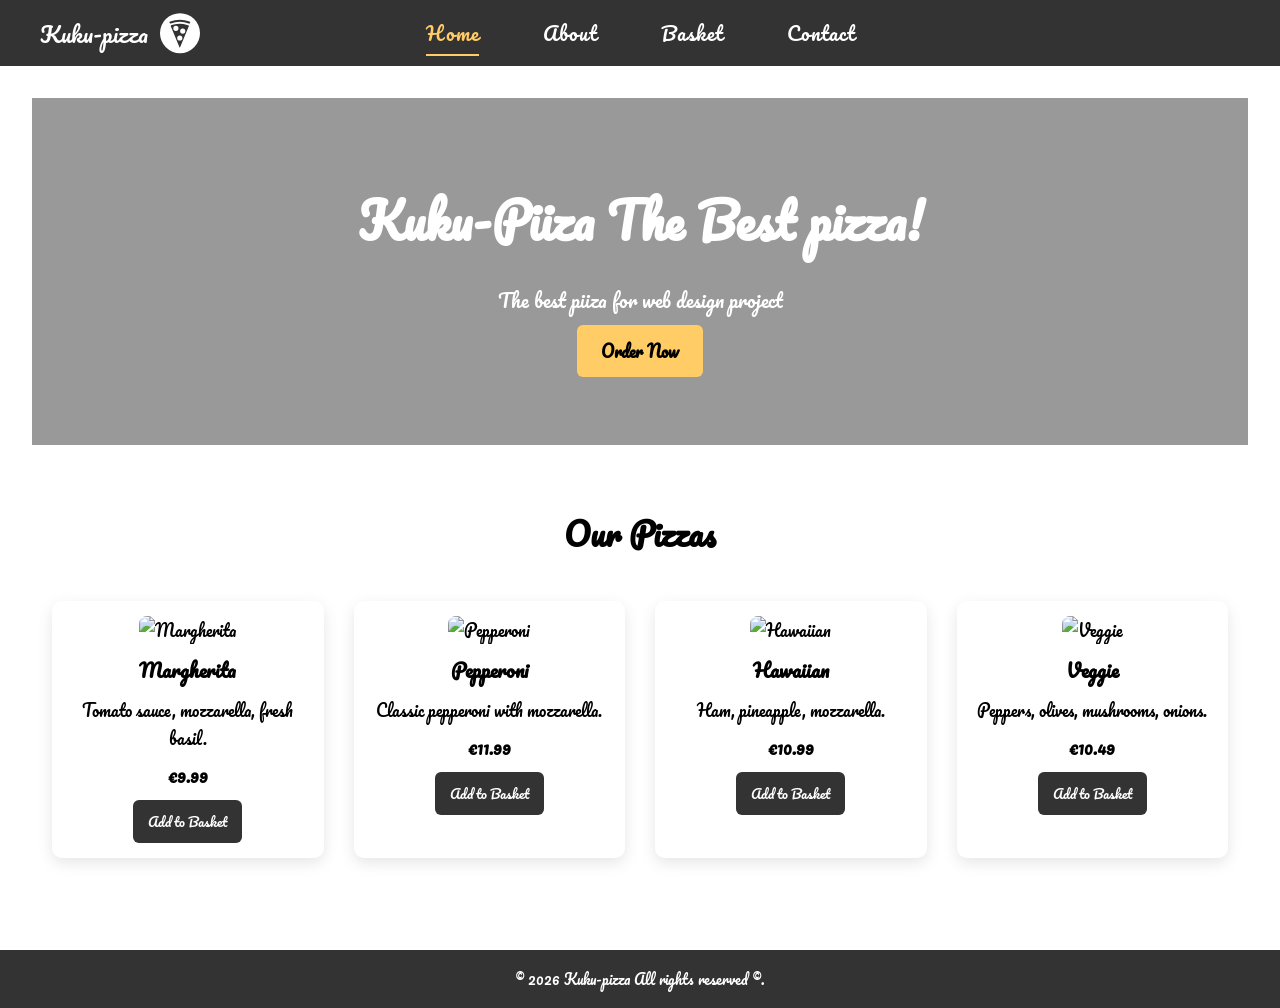
==== index.html @ 346d0c35 "Add files via upload" ====
<!DOCTYPE html>
<html lang="en">
<head>
  <meta charset="UTF-8">
  <meta name="viewport" content="width=device-width, initial-scale=1.0">
  <title>Kuku-pizza</title>
  <link href="https://fonts.googleapis.com/css2?family=Pacifico&family=Open+Sans:wght@400;600&display=swap" rel="stylesheet">
  <link rel="stylesheet" href="../styles/navAndFooter.css">
  <link rel="stylesheet" href="../styles/index.css">
</head>
<body>
  
  <nav>

    <div class="logo">
      <span >Kuku-pizza</span>
      <svg class="pizza-icon" xmlns="http://www.w3.org/2000/svg" viewBox="-1 0 19 19">
         <path d="M16.417 9.579A7.917 7.917 0 1 1 8.5 1.662a7.917 7.917 0 0 1 7.917 7.917zm-4.165-4.6a10.965 10.965 0 0 0-7.662-.004.396.396 0 1 0 .275.742 10.173 10.173 0 0 1 7.11.003.396.396 0 1 0 .277-.741zm-.435 1.48s-.23-.09-.498-.175a9.597 9.597 0 0 0-5.697-.034c-.3.09-.596.205-.596.205a.308.308 0 0 0-.175.407l3.444 8.327c.067.16.175.16.242 0l3.453-8.323a.31.31 0 0 0-.173-.408zM6.875 8.662a1.026 1.026 0 1 0-1.026-1.026 1.026 1.026 0 0 0 1.026 1.026zm1.546 3.852a1.026 1.026 0 1 0-1.026-1.025 1.026 1.026 0 0 0 1.026 1.025zm1.16-2.747a1.026 1.026 0 1 0-1.026-1.026A1.026 1.026 0 0 0 9.58 9.768z"/>
      </svg>
    </div>

    <ul>
      <li><a class="active" href="index.html">Home</a></li>
      <li><a href="about.html">About</a></li>
      <li><a href="basket.html">Basket</a></li>
      <li><a href="contact.html">Contact</a></li>
    </ul>
  </nav>

  <main>

  <!-- HERO -->
  <section class="hero">
    <h1>Kuku-Piiza The Best pizza!</h1>
    <p>The best piiza for web design project</p>
    <a href="#menu" class="order-btn">Order Now</a>
  </section>

  <!-- CATALOGUE -->
  <section id="menu" class="menu">
    <h2>Our Pizzas</h2>

    <div class="pizza-grid">

      <div class="pizza-card">
        <img src="https://png.pngtree.com/png-clipart/20240926/original/pngtree-pizza-with-cheese-on-a-white-background-top-viewvery-high-quality-png-image_16097867.png" alt="Margherita">
        <h3>Margherita</h3>
        <p>Tomato sauce, mozzarella, fresh basil.</p>
        <span class="price">€9.99</span>
        <button>Add to Basket</button>
      </div>

      <div class="pizza-card">
        <img src="https://plus.unsplash.com/premium_photo-1733259709671-9dbf22bf02cc?q=80&w=880&auto=format&fit=crop&ixlib=rb-4.1.0&ixid=M3wxMjA3fDB8MHxwaG90by1wYWdlfHx8fGVufDB8fHx8fA%3D%3D" alt="Pepperoni">
        <h3>Pepperoni</h3>
        <p>Classic pepperoni with mozzarella.</p>
        <span class="price">€11.99</span>
        <button>Add to Basket</button>
      </div>

      <div class="pizza-card">
        <img src="https://www.papajohns.co.uk/static/assets/products/pizzas/detail_images/508.png" alt="Hawaiian">
        <h3>Hawaiian</h3>
        <p>Ham, pineapple, mozzarella.</p>
        <span class="price">€10.99</span>
        <button>Add to Basket</button>
      </div>

      <div class="pizza-card">
        <img style="height: 285px; width: 325px;" src="https://media.istockphoto.com/id/184098729/photo/vegetarian-pizza-03.webp?a=1&b=1&s=612x612&w=0&k=20&c=7G7Vm_Hj6OLfeZiUX12hQEr8vaPLPIALa01kEjq6prg=" alt="Veggie">
        <h3>Veggie</h3>
        <p>Peppers, olives, mushrooms, onions.</p>
        <span class="price">€10.49</span>
        <button>Add to Basket</button>
      </div>

    </div>
  </section>

</main>

  <footer>
    <p>&copy; 2026 Kuku-pizza All rights reserved ©. </p>
  </footer>
</body>
</html>
---- styles/navAndFooter.css ----
.logo {
  position: absolute;
  left: 20px;
  top: 50%;
  transform: translateY(-50%);
  display: flex;
  align-items: center;
  gap: 8px;
  font-family: 'Pacifico', cursive;
  font-size: 1.4rem;
  color: white;
  padding: 20px;
}

.pizza-icon {
  width: 48px;
  height: 48px;
  fill: white;
}

 nav {
      display: flex;
      justify-content: space-around;
      background-color: #333;
      padding: 1rem;
      position: relative;
    }

nav ul {
  list-style: none;
  display: flex;
  gap: 4rem;
}

nav a {
  color: white;
  text-decoration: none;
  font-size: 1.2rem;
  letter-spacing: 1px;
  position: relative;
  transition: color 0.3s;
}


nav a:hover {
  color: #ffcc66;
}


nav a::after {
  content: "";
  position: absolute;
  left: 0;
  bottom: -6px;
  width: 0;
  height: 2px;
  background: #ffcc66;
  transition: width 0.3s ease;
}

nav a:hover::after {
  width: 100%;
}

nav a.active {
  color: #ffcc66;
}

nav a.active::after {
  width: 100%;
}



footer {
  background-color: #333;
  color: white;
  text-align: center;
  padding: 1rem;
  margin-top: auto;
  font-size: 0.9rem;
}
---- styles/index.css ----
* {
  margin: 0;
  padding: 0;
  box-sizing: border-box;
  font-family: 'Pacifico', cursive;
}



body {
  display: flex;
  flex-direction: column;
  min-height: 100vh;
}




main {
  flex: 1;
  padding: 2rem;
}

/* HERO */

.hero{
  text-align:center;
  padding:80px 20px;
  background:linear-gradient(rgba(0,0,0,0.4),rgba(0,0,0,0.4)),
  url("https://images.unsplash.com/photo-1513104890138-7c749659a591");
  background-size:cover;
  background-position:center;
  color:white;
}

.hero h1{
  font-size:3rem;
}

.hero p{
  margin:20px 0;
  font-size:1.2rem;
}

.order-btn{
  background:#ffcc66;
  color:black;
  padding:12px 24px;
  text-decoration:none;
  font-weight:bold;
  border-radius:6px;
}

/* MENU */

.menu{
  padding:60px 20px;
  text-align:center;
}

.menu h2{
  margin-bottom:40px;
  font-size:2rem;
}

/* GRID */

.pizza-grid{
  display:grid;
  grid-template-columns:repeat(auto-fit,minmax(250px,1fr));
  gap:30px;
}

/* CARD */

.pizza-card{
  background:white;
  border-radius:10px;
  box-shadow:0 5px 15px rgba(0,0,0,0.1);
  padding:15px;
  transition:transform 0.2s;
}

.pizza-card:hover{
  transform:translateY(-5px);
}

.pizza-card img{
  width:100%;
  border-radius:8px;
}

.pizza-card h3{
  margin:10px 0;
}

.price{
  display:block;
  font-weight:bold;
  margin:10px 0;
}

.pizza-card button{
  background:#333;
  color:white;
  border:none;
  padding:10px 15px;
  border-radius:6px;
  cursor:pointer;
}

.pizza-card button:hover{
  background:#ffcc66;
  color:black;
}
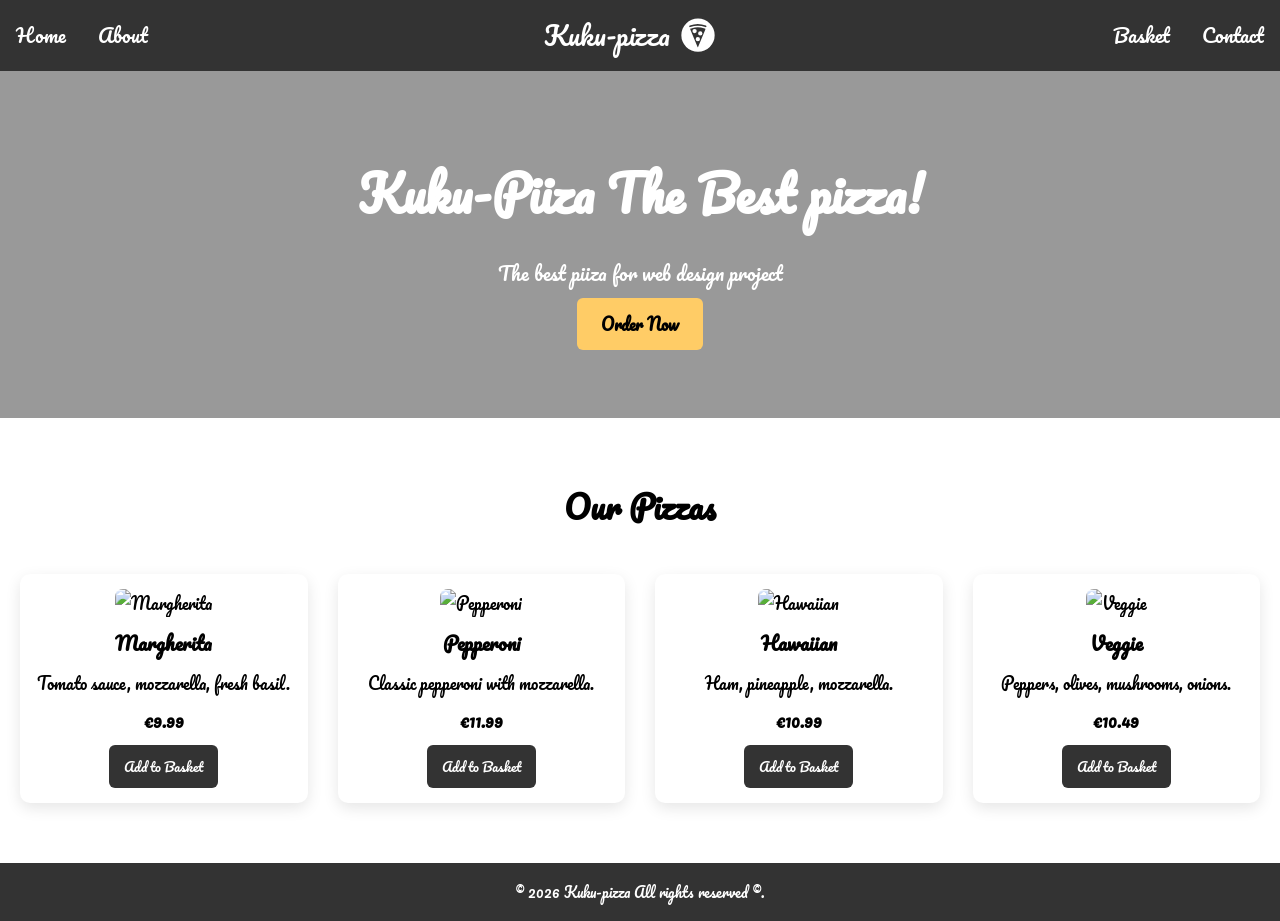
==== commit 13695a41: "Add files via upload" ====
--- a/index.html
+++ b/index.html
@@ -5,29 +5,29 @@
   <meta name="viewport" content="width=device-width, initial-scale=1.0">
   <title>Kuku-pizza</title>
   <link href="https://fonts.googleapis.com/css2?family=Pacifico&family=Open+Sans:wght@400;600&display=swap" rel="stylesheet">
-  <link rel="stylesheet" href="../styles/navAndFooter.css">
-  <link rel="stylesheet" href="../styles/index.css">
+  <link rel="stylesheet" href="styles/navAndFooter.css">
+  <link rel="stylesheet" href="styles/index.css">
 </head>
 <body>
   
   <nav>
+  <ul class="nav-left">
+    <li><a href="index.html">Home</a></li>
+    <li><a href="about.html">About</a></li>
+  </ul>
 
-    <div class="logo">
-      <span >Kuku-pizza</span>
-      <svg class="pizza-icon" xmlns="http://www.w3.org/2000/svg" viewBox="-1 0 19 19">
-         <path d="M16.417 9.579A7.917 7.917 0 1 1 8.5 1.662a7.917 7.917 0 0 1 7.917 7.917zm-4.165-4.6a10.965 10.965 0 0 0-7.662-.004.396.396 0 1 0 .275.742 10.173 10.173 0 0 1 7.11.003.396.396 0 1 0 .277-.741zm-.435 1.48s-.23-.09-.498-.175a9.597 9.597 0 0 0-5.697-.034c-.3.09-.596.205-.596.205a.308.308 0 0 0-.175.407l3.444 8.327c.067.16.175.16.242 0l3.453-8.323a.31.31 0 0 0-.173-.408zM6.875 8.662a1.026 1.026 0 1 0-1.026-1.026 1.026 1.026 0 0 0 1.026 1.026zm1.546 3.852a1.026 1.026 0 1 0-1.026-1.025 1.026 1.026 0 0 0 1.026 1.025zm1.16-2.747a1.026 1.026 0 1 0-1.026-1.026A1.026 1.026 0 0 0 9.58 9.768z"/>
-      </svg>
-    </div>
+  <div class="logo">
+    <span>Kuku-pizza</span>
+    <svg class="pizza-icon" xmlns="http://www.w3.org/2000/svg" viewBox="-1 0 19 19">
+      <path d="M16.417 9.579A7.917 7.917 0 1 1 8.5 1.662a7.917 7.917 0 0 1 7.917 7.917zm-4.165-4.6a10.965 10.965 0 0 0-7.662-.004.396.396 0 1 0 .275.742 10.173 10.173 0 0 1 7.11.003.396.396 0 1 0 .277-.741zm-.435 1.48s-.23-.09-.498-.175a9.597 9.597 0 0 0-5.697-.034c-.3.09-.596.205-.596.205a.308.308 0 0 0-.175.407l3.444 8.327c.067.16.175.16.242 0l3.453-8.323a.31.31 0 0 0-.173-.408zM6.875 8.662a1.026 1.026 0 1 0-1.026-1.026 1.026 1.026 0 0 0 1.026 1.026zm1.546 3.852a1.026 1.026 0 1 0-1.026-1.025 1.026 1.026 0 0 0 1.026 1.025zm1.16-2.747a1.026 1.026 0 1 0-1.026-1.026A1.026 1.026 0 0 0 9.58 9.768z"/>
+    </svg>
+  </div>
 
-    <ul>
-      <li><a class="active" href="index.html">Home</a></li>
-      <li><a href="about.html">About</a></li>
-      <li><a href="basket.html">Basket</a></li>
-      <li><a href="contact.html">Contact</a></li>
-    </ul>
-  </nav>
-
-  <main>
+  <ul class="nav-right">
+    <li><a href="basket.html">Basket</a></li>
+    <li><a href="contact.html">Contact</a></li>
+  </ul>
+</nav>
 
   <!-- HERO -->
   <section class="hero">
--- a/styles/navAndFooter.css
+++ b/styles/navAndFooter.css
@@ -1,75 +1,83 @@
 
 
+/* Navbar container */
+nav {
+  display: flex;
+  align-items: center;
+  justify-content: center; /* logo will be centered */
+  background-color: #333;
+  padding: 0.8rem 1rem;
+  position: relative;
+  flex-wrap: wrap; /* allow wrapping on mobile */
+}
+
+/* Logo */
 .logo {
-  position: absolute;
-  left: 20px;
-  top: 50%;
-  transform: translateY(-50%);
   display: flex;
   align-items: center;
   gap: 8px;
   font-family: 'Pacifico', cursive;
-  font-size: 1.4rem;
+  font-size: 1.6rem;
   color: white;
-  padding: 20px;
+  text-align: center;
+  margin: 0 1rem; /* spacing from links */
 }
 
-.pizza-icon {
-  width: 48px;
-  height: 48px;
-  fill: white;
-}
-
- nav {
-      display: flex;
-      justify-content: space-around;
-      background-color: #333;
-      padding: 1rem;
-      position: relative;
-    }
-
+/* Menu links */
 nav ul {
   list-style: none;
   display: flex;
-  gap: 4rem;
+  gap: 2rem;
+  margin: 0;
+  padding: 0;
+  align-items: center;
 }
 
+/* Links left and right */
+.nav-left { margin-right: auto; }
+.nav-right { margin-left: auto; }
+
+/* Link styles */
 nav a {
   color: white;
   text-decoration: none;
   font-size: 1.2rem;
-  letter-spacing: 1px;
-  position: relative;
   transition: color 0.3s;
 }
 
-
-nav a:hover {
-  color: #ffcc66;
-}
-
-
-nav a::after {
-  content: "";
-  position: absolute;
-  left: 0;
-  bottom: -6px;
-  width: 0;
-  height: 2px;
-  background: #ffcc66;
-  transition: width 0.3s ease;
-}
-
-nav a:hover::after {
-  width: 100%;
-}
-
+nav a:hover,
 nav a.active {
   color: #ffcc66;
 }
 
-nav a.active::after {
-  width: 100%;
+/* Pizza icon */
+.pizza-icon {
+  width: 40px;
+  height: 40px;
+  fill: white;
+}
+
+/* Mobile responsiveness */
+@media (max-width: 768px) {
+  nav {
+    flex-direction: column;
+    justify-content: center;
+    padding: 1rem;
+  }
+
+  .nav-left,
+  .nav-right {
+    flex-direction: column;
+    width: 100%;
+    text-align: center;
+    gap: 1rem;
+    margin: 0;
+  }
+
+  .logo {
+    order: -1; /* put logo on top */
+    margin: 0 0 1rem 0;
+  }
 }
 
 
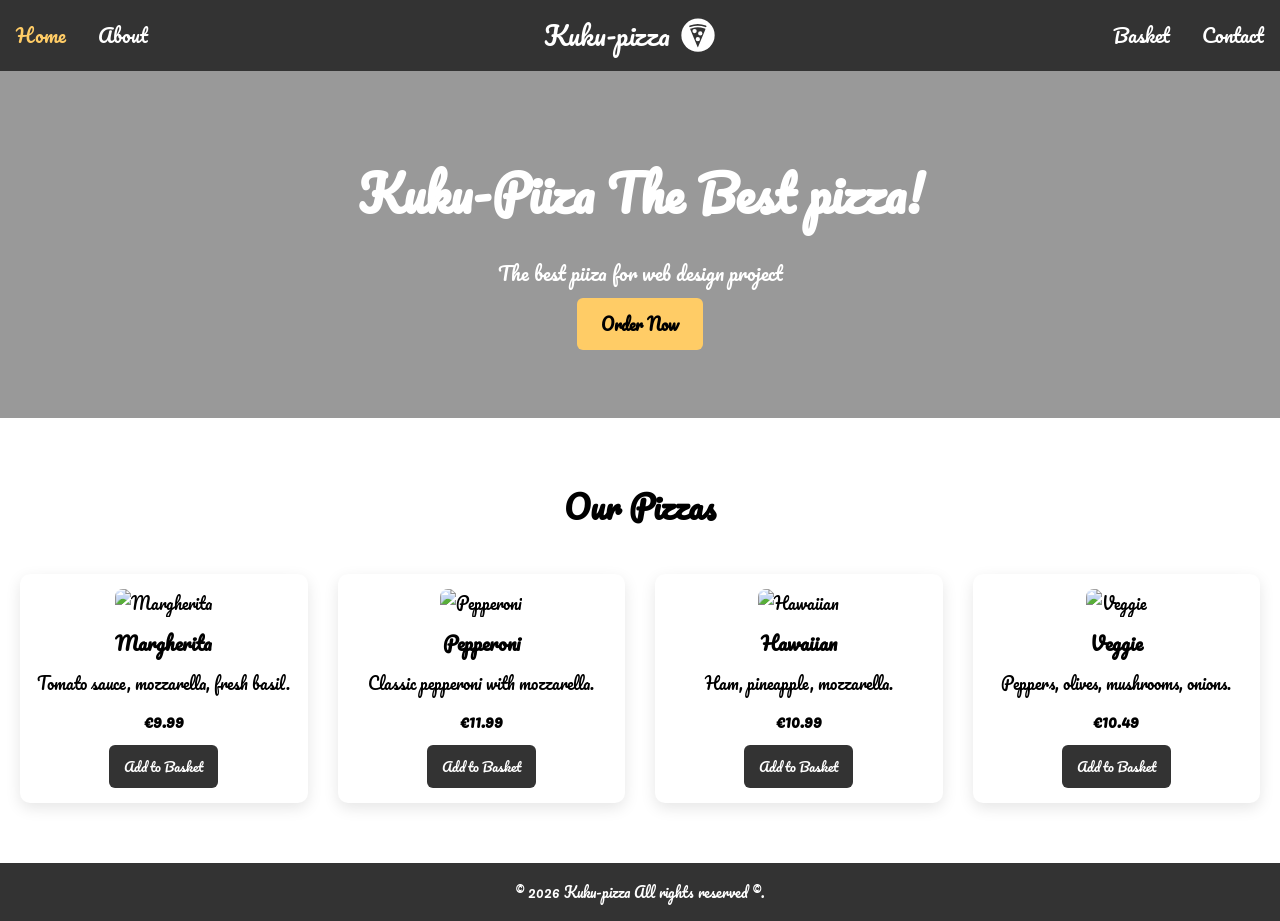
==== commit 3a92c711: "Add files via upload" ====
--- a/index.html
+++ b/index.html
@@ -12,7 +12,7 @@
   
   <nav>
   <ul class="nav-left">
-    <li><a href="index.html">Home</a></li>
+    <li><a class="active"  href="index.html">Home</a></li>
     <li><a href="about.html">About</a></li>
   </ul>
 
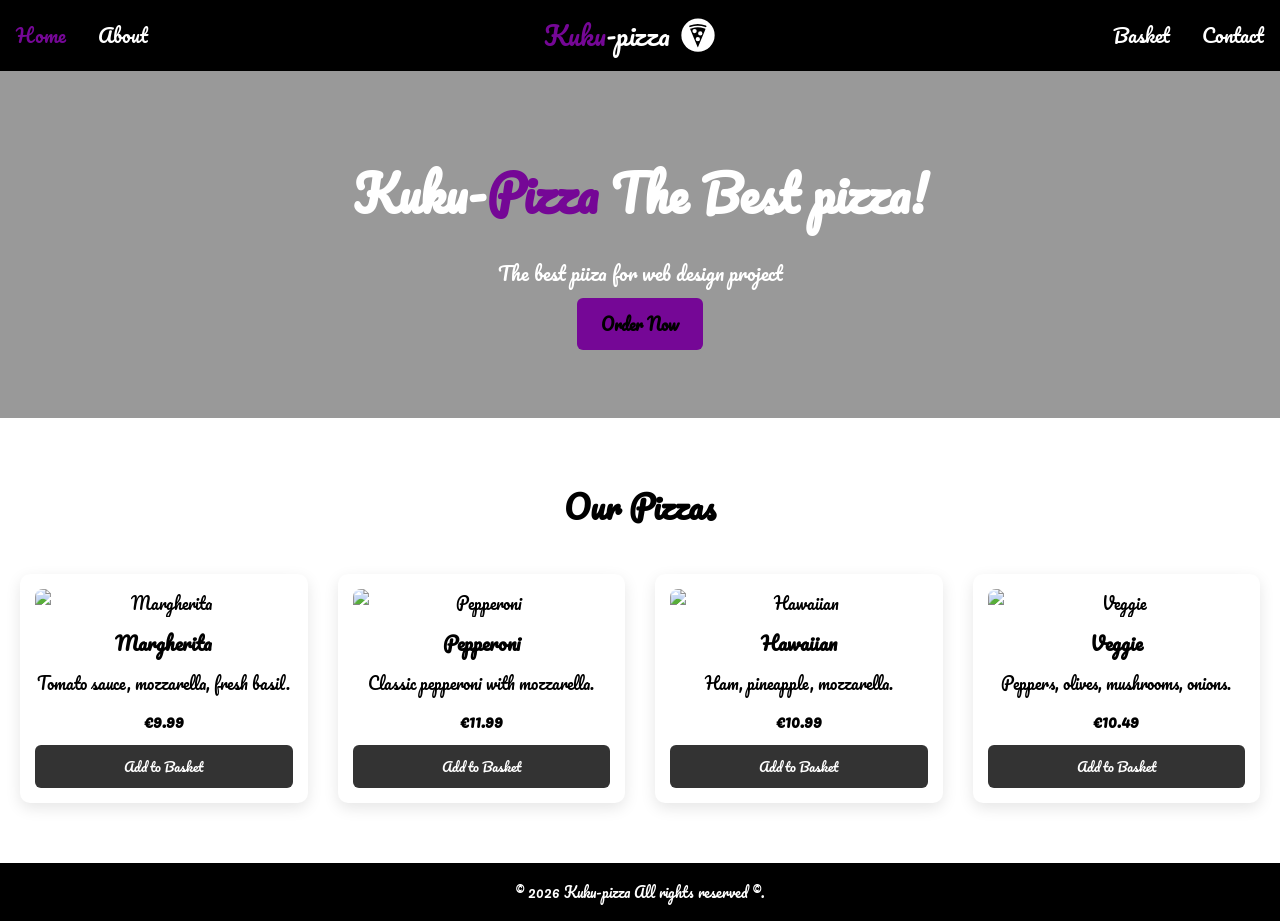
==== commit 6bd81a7e: "Add files via upload" ====
--- a/index.html
+++ b/index.html
@@ -3,35 +3,42 @@
 <head>
   <meta charset="UTF-8">
   <meta name="viewport" content="width=device-width, initial-scale=1.0">
+  <meta name="description" content="Main page of Kuku-pizza">
+  <meta name="keywords" content="pizza, pizza online, Sligo pizza, Kuku Pizza, kukuxer pizza">
   <title>Kuku-pizza</title>
+  <link rel="icon" type="image/png" href="images/favicon.png">
   <link href="https://fonts.googleapis.com/css2?family=Pacifico&family=Open+Sans:wght@400;600&display=swap" rel="stylesheet">
   <link rel="stylesheet" href="styles/navAndFooter.css">
   <link rel="stylesheet" href="styles/index.css">
 </head>
+
 <body>
   
   <nav>
   <ul class="nav-left">
-    <li><a class="active"  href="index.html">Home</a></li>
+    <li><a class="active" href="index.html">Home</a></li>
     <li><a href="about.html">About</a></li>
   </ul>
 
   <div class="logo">
-    <span>Kuku-pizza</span>
+    <span> <a style="color: #750796;font-size: 1em;">Kuku</a>-pizza</span>
+    <link rel="icon" type="image/svg+xml" href="../images/favicon.svg">
     <svg class="pizza-icon" xmlns="http://www.w3.org/2000/svg" viewBox="-1 0 19 19">
       <path d="M16.417 9.579A7.917 7.917 0 1 1 8.5 1.662a7.917 7.917 0 0 1 7.917 7.917zm-4.165-4.6a10.965 10.965 0 0 0-7.662-.004.396.396 0 1 0 .275.742 10.173 10.173 0 0 1 7.11.003.396.396 0 1 0 .277-.741zm-.435 1.48s-.23-.09-.498-.175a9.597 9.597 0 0 0-5.697-.034c-.3.09-.596.205-.596.205a.308.308 0 0 0-.175.407l3.444 8.327c.067.16.175.16.242 0l3.453-8.323a.31.31 0 0 0-.173-.408zM6.875 8.662a1.026 1.026 0 1 0-1.026-1.026 1.026 1.026 0 0 0 1.026 1.026zm1.546 3.852a1.026 1.026 0 1 0-1.026-1.025 1.026 1.026 0 0 0 1.026 1.025zm1.16-2.747a1.026 1.026 0 1 0-1.026-1.026A1.026 1.026 0 0 0 9.58 9.768z"/>
     </svg>
   </div>
 
+  <button class="hamburger" aria-label="Toggle menu">&#9776;</button>
+
   <ul class="nav-right">
     <li><a href="basket.html">Basket</a></li>
     <li><a href="contact.html">Contact</a></li>
   </ul>
-</nav>
+</nav> 
 
   <!-- HERO -->
   <section class="hero">
-    <h1>Kuku-Piiza The Best pizza!</h1>
+    <h1> Kuku-<a style="color: #750796;" >Pizza</a> The Best pizza!</h1>
     <p>The best piiza for web design project</p>
     <a href="#menu" class="order-btn">Order Now</a>
   </section>
@@ -39,9 +46,10 @@
   <!-- CATALOGUE -->
   <section id="menu" class="menu">
     <h2>Our Pizzas</h2>
-
+    <link rel="icon" href="images/favicon.png">
     <div class="pizza-grid">
 
+    <a href="pizzaPages/pizza-margherita.html" class="pizza-link">
       <div class="pizza-card">
         <img src="https://png.pngtree.com/png-clipart/20240926/original/pngtree-pizza-with-cheese-on-a-white-background-top-viewvery-high-quality-png-image_16097867.png" alt="Margherita">
         <h3>Margherita</h3>
@@ -49,7 +57,9 @@
         <span class="price">€9.99</span>
         <button>Add to Basket</button>
       </div>
+    </a>
 
+    <a href="pizzaPages/pizza-pepperoni.html" class="pizza-link">
       <div class="pizza-card">
         <img src="https://plus.unsplash.com/premium_photo-1733259709671-9dbf22bf02cc?q=80&w=880&auto=format&fit=crop&ixlib=rb-4.1.0&ixid=M3wxMjA3fDB8MHxwaG90by1wYWdlfHx8fGVufDB8fHx8fA%3D%3D" alt="Pepperoni">
         <h3>Pepperoni</h3>
@@ -57,7 +67,10 @@
         <span class="price">€11.99</span>
         <button>Add to Basket</button>
       </div>
+    </a>
 
+
+    <a href="pizzaPages/pizza-hawaiian.html" class="pizza-link">
       <div class="pizza-card">
         <img src="https://www.papajohns.co.uk/static/assets/products/pizzas/detail_images/508.png" alt="Hawaiian">
         <h3>Hawaiian</h3>
@@ -65,22 +78,32 @@
         <span class="price">€10.99</span>
         <button>Add to Basket</button>
       </div>
+    </a>
 
+    <a href="pizzaPages/pizza-veggie.html" class="pizza-link">
       <div class="pizza-card">
-        <img style="height: 285px; width: 325px;" src="https://media.istockphoto.com/id/184098729/photo/vegetarian-pizza-03.webp?a=1&b=1&s=612x612&w=0&k=20&c=7G7Vm_Hj6OLfeZiUX12hQEr8vaPLPIALa01kEjq6prg=" alt="Veggie">
+        <img src="https://media.istockphoto.com/id/184098729/photo/vegetarian-pizza-03.webp?a=1&b=1&s=612x612&w=0&k=20&c=7G7Vm_Hj6OLfeZiUX12hQEr8vaPLPIALa01kEjq6prg=" alt="Veggie">
         <h3>Veggie</h3>
         <p>Peppers, olives, mushrooms, onions.</p>
         <span class="price">€10.49</span>
         <button>Add to Basket</button>
       </div>
+    </a>
 
     </div>
   </section>
-
 </main>
 
   <footer>
     <p>&copy; 2026 Kuku-pizza All rights reserved ©. </p>
   </footer>
+  <script>
+  const hamburger = document.querySelector('.hamburger');
+  const nav = document.querySelector('nav');
+
+  hamburger.addEventListener('click', () => {
+    nav.classList.toggle('open');
+  });
+</script>
 </body>
 </html>
--- a/styles/navAndFooter.css
+++ b/styles/navAndFooter.css
@@ -1,17 +1,13 @@
-
-
-/* Navbar container */
 nav {
   display: flex;
   align-items: center;
-  justify-content: center; /* logo will be centered */
-  background-color: #333;
+  justify-content: center; 
+  background-color: #000000;
   padding: 0.8rem 1rem;
   position: relative;
-  flex-wrap: wrap; /* allow wrapping on mobile */
+  flex-wrap: wrap; 
 }
 
-/* Logo */
 .logo {
   display: flex;
   align-items: center;
@@ -20,10 +16,9 @@
   font-size: 1.6rem;
   color: white;
   text-align: center;
-  margin: 0 1rem; /* spacing from links */
+  margin: 0 1rem; 
 }
 
-/* Menu links */
 nav ul {
   list-style: none;
   display: flex;
@@ -33,11 +28,9 @@
   align-items: center;
 }
 
-/* Links left and right */
 .nav-left { margin-right: auto; }
 .nav-right { margin-left: auto; }
 
-/* Link styles */
 nav a {
   color: white;
   text-decoration: none;
@@ -47,10 +40,10 @@
 
 nav a:hover,
 nav a.active {
-  color: #ffcc66;
+  color: #750796;
 }
 
-/* Pizza icon */
+
 .pizza-icon {
   width: 40px;
   height: 40px;
@@ -80,10 +73,59 @@
   }
 }
 
+/* Hide hamburger on desktop */
+.hamburger {
+  display: none;
+  background: none;
+  border: none;
+  font-size: 2rem;
+  color: white;
+  cursor: pointer;
+}
+
+/* Mobile menu default: hidden */
+@media (max-width: 768px) {
+  .nav-left,
+  .nav-right {
+    display: none;
+    flex-direction: column;
+    width: 100%;
+    text-align: center;
+    gap: 1rem;
+    margin: 0;
+  }
+
+  /* Show hamburger */
+  .hamburger {
+    display: block;
+    position: absolute;
+    right: 1rem;
+    top: 50%;
+    transform: translateY(-50%);
+  }
+
+  /* Show menu when active */
+  nav.open .nav-left,
+  nav.open .nav-right {
+    display: flex;
+  }
+
+  /* Logo on top */
+  .logo {
+    order: -1;
+    margin-bottom: 1rem;
+  }
+
+  nav {
+    flex-direction: column;
+    padding: 1rem;
+  }
+}
+
 
 
 footer {
-  background-color: #333;
+  background-color: #000000;
   color: white;
   text-align: center;
   padding: 1rem;
--- a/styles/index.css
+++ b/styles/index.css
@@ -1,4 +1,3 @@
-
 * {
   margin: 0;
   padding: 0;
@@ -6,23 +5,16 @@
   font-family: 'Pacifico', cursive;
 }
 
-
-
 body {
   display: flex;
   flex-direction: column;
   min-height: 100vh;
 }
 
-
-
-
 main {
   flex: 1;
   padding: 2rem;
 }
-
-/* HERO */
 
 .hero{
   text-align:center;
@@ -44,15 +36,13 @@
 }
 
 .order-btn{
-  background:#ffcc66;
+  background: #750796;
   color:black;
   padding:12px 24px;
   text-decoration:none;
   font-weight:bold;
   border-radius:6px;
 }
-
-/* MENU */
 
 .menu{
   padding:60px 20px;
@@ -64,15 +54,11 @@
   font-size:2rem;
 }
 
-/* GRID */
-
 .pizza-grid{
   display:grid;
   grid-template-columns:repeat(auto-fit,minmax(250px,1fr));
   gap:30px;
 }
-
-/* CARD */
 
 .pizza-card{
   background:white;
@@ -80,6 +66,16 @@
   box-shadow:0 5px 15px rgba(0,0,0,0.1);
   padding:15px;
   transition:transform 0.2s;
+  display: flex;
+  flex-direction: column;
+  justify-content: space-between;
+  height: 100%;
+}
+
+.pizza-link {
+  text-decoration: none;
+  color: inherit;
+  display: block;
 }
 
 .pizza-card:hover{
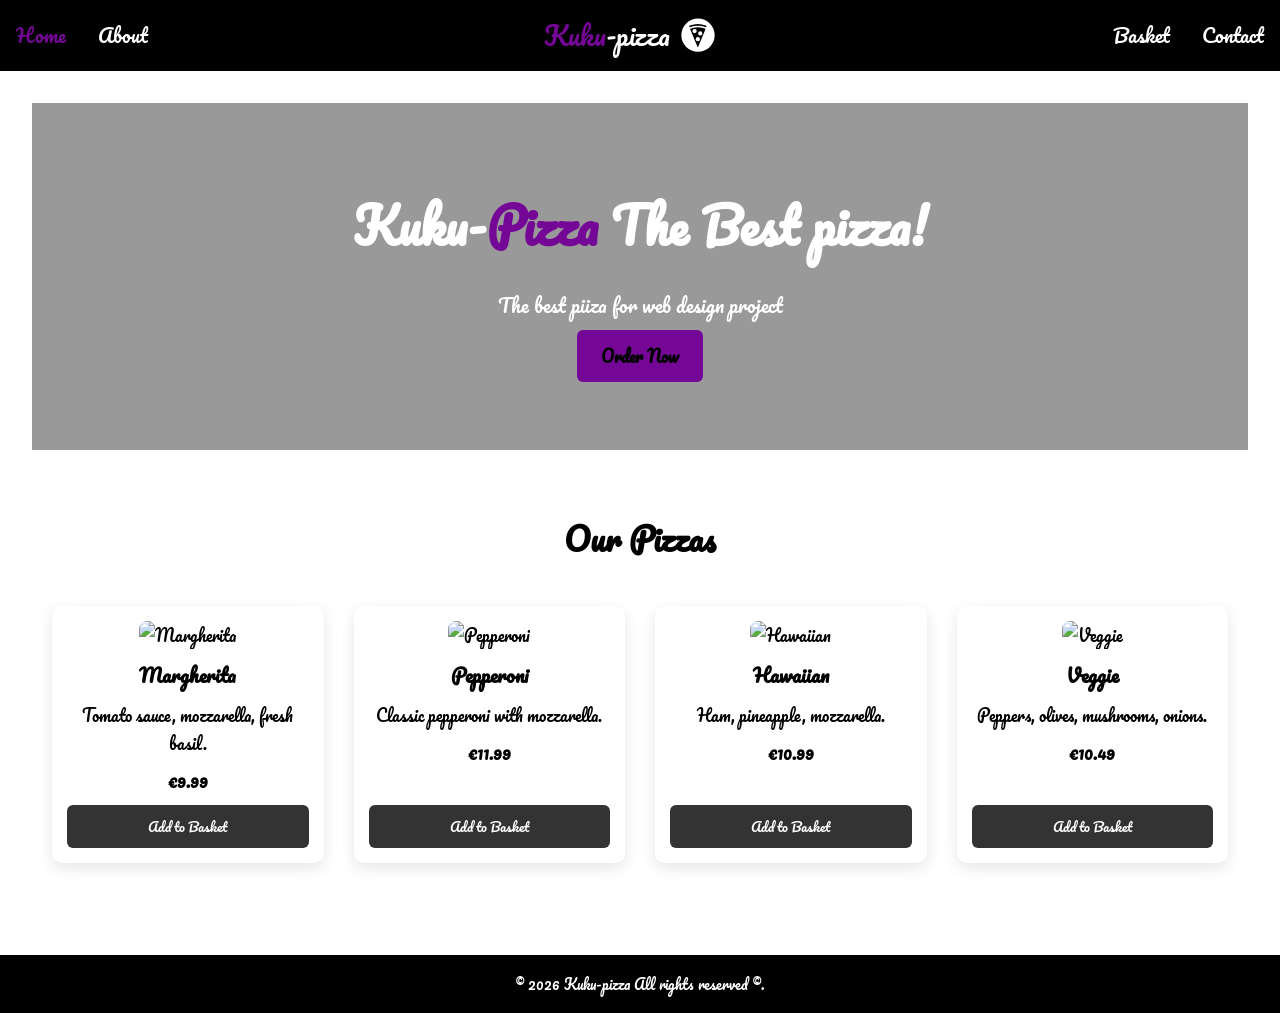
==== commit 7e994932: "Final version" ====
--- a/index.html
+++ b/index.html
@@ -1,109 +1,131 @@
-<!DOCTYPE html>
+<!doctype html>
 <html lang="en">
-<head>
-  <meta charset="UTF-8">
-  <meta name="viewport" content="width=device-width, initial-scale=1.0">
-  <meta name="description" content="Main page of Kuku-pizza">
-  <meta name="keywords" content="pizza, pizza online, Sligo pizza, Kuku Pizza, kukuxer pizza">
-  <title>Kuku-pizza</title>
-  <link rel="icon" type="image/png" href="images/favicon.png">
-  <link href="https://fonts.googleapis.com/css2?family=Pacifico&family=Open+Sans:wght@400;600&display=swap" rel="stylesheet">
-  <link rel="stylesheet" href="styles/navAndFooter.css">
-  <link rel="stylesheet" href="styles/index.css">
-</head>
+  <head>
+    <meta charset="UTF-8" />
+    <meta name="viewport" content="width=device-width, initial-scale=1.0" >
+    <meta name="description" content="Main page of Kuku-pizza" >
+    <meta
+      name="keywords"
+      content="pizza, pizza online, Sligo pizza, Kuku Pizza, kukuxer pizza"
+    />
+    <title>Kuku-pizza</title>
+    <link rel="icon" type="image/png" href="images/favicon.png" >
+    <link
+      href="https://fonts.googleapis.com/css2?family=Pacifico&family=Open+Sans:wght@400;600&display=swap"
+      rel="stylesheet"
+    />
+    <link rel="stylesheet" href="styles/navAndFooter.css" >
+    <link rel="stylesheet" href="styles/index.css" >
+  </head>
 
-<body>
-  
-  <nav>
-  <ul class="nav-left">
-    <li><a class="active" href="index.html">Home</a></li>
-    <li><a href="about.html">About</a></li>
-  </ul>
+  <body>
+    <nav>
+      <ul class="nav-left">
+        <li><a class="active" href="index.html">Home</a></li>
+        <li><a href="about.html">About</a></li>
+      </ul>
 
-  <div class="logo">
-    <span> <a style="color: #750796;font-size: 1em;">Kuku</a>-pizza</span>
-    <link rel="icon" type="image/svg+xml" href="../images/favicon.svg">
-    <svg class="pizza-icon" xmlns="http://www.w3.org/2000/svg" viewBox="-1 0 19 19">
-      <path d="M16.417 9.579A7.917 7.917 0 1 1 8.5 1.662a7.917 7.917 0 0 1 7.917 7.917zm-4.165-4.6a10.965 10.965 0 0 0-7.662-.004.396.396 0 1 0 .275.742 10.173 10.173 0 0 1 7.11.003.396.396 0 1 0 .277-.741zm-.435 1.48s-.23-.09-.498-.175a9.597 9.597 0 0 0-5.697-.034c-.3.09-.596.205-.596.205a.308.308 0 0 0-.175.407l3.444 8.327c.067.16.175.16.242 0l3.453-8.323a.31.31 0 0 0-.173-.408zM6.875 8.662a1.026 1.026 0 1 0-1.026-1.026 1.026 1.026 0 0 0 1.026 1.026zm1.546 3.852a1.026 1.026 0 1 0-1.026-1.025 1.026 1.026 0 0 0 1.026 1.025zm1.16-2.747a1.026 1.026 0 1 0-1.026-1.026A1.026 1.026 0 0 0 9.58 9.768z"/>
-    </svg>
-  </div>
+      <div class="logo">
+        <span> <a style="color: #750796; font-size: 1em">Kuku</a>-pizza</span>
+        <svg
+          class="pizza-icon"
+          xmlns="http://www.w3.org/2000/svg"
+          viewBox="-1 0 19 19"
+        >
+          <path
+            d="M16.417 9.579A7.917 7.917 0 1 1 8.5 1.662a7.917 7.917 0 0 1 7.917 7.917zm-4.165-4.6a10.965 10.965 0 0 0-7.662-.004.396.396 0 1 0 .275.742 10.173 10.173 0 0 1 7.11.003.396.396 0 1 0 .277-.741zm-.435 1.48s-.23-.09-.498-.175a9.597 9.597 0 0 0-5.697-.034c-.3.09-.596.205-.596.205a.308.308 0 0 0-.175.407l3.444 8.327c.067.16.175.16.242 0l3.453-8.323a.31.31 0 0 0-.173-.408zM6.875 8.662a1.026 1.026 0 1 0-1.026-1.026 1.026 1.026 0 0 0 1.026 1.026zm1.546 3.852a1.026 1.026 0 1 0-1.026-1.025 1.026 1.026 0 0 0 1.026 1.025zm1.16-2.747a1.026 1.026 0 1 0-1.026-1.026A1.026 1.026 0 0 0 9.58 9.768z"
+          />
+        </svg>
+      </div>
 
-  <button class="hamburger" aria-label="Toggle menu">&#9776;</button>
+      <button class="hamburger" aria-label="Toggle menu">&#9776;</button>
 
-  <ul class="nav-right">
-    <li><a href="basket.html">Basket</a></li>
-    <li><a href="contact.html">Contact</a></li>
-  </ul>
-</nav> 
-
-  <!-- HERO -->
-  <section class="hero">
-    <h1> Kuku-<a style="color: #750796;" >Pizza</a> The Best pizza!</h1>
-    <p>The best piiza for web design project</p>
-    <a href="#menu" class="order-btn">Order Now</a>
-  </section>
-
-  <!-- CATALOGUE -->
-  <section id="menu" class="menu">
-    <h2>Our Pizzas</h2>
-    <link rel="icon" href="images/favicon.png">
-    <div class="pizza-grid">
-
-    <a href="pizzaPages/pizza-margherita.html" class="pizza-link">
-      <div class="pizza-card">
-        <img src="https://png.pngtree.com/png-clipart/20240926/original/pngtree-pizza-with-cheese-on-a-white-background-top-viewvery-high-quality-png-image_16097867.png" alt="Margherita">
-        <h3>Margherita</h3>
-        <p>Tomato sauce, mozzarella, fresh basil.</p>
-        <span class="price">€9.99</span>
-        <button>Add to Basket</button>
-      </div>
-    </a>
-
-    <a href="pizzaPages/pizza-pepperoni.html" class="pizza-link">
-      <div class="pizza-card">
-        <img src="https://plus.unsplash.com/premium_photo-1733259709671-9dbf22bf02cc?q=80&w=880&auto=format&fit=crop&ixlib=rb-4.1.0&ixid=M3wxMjA3fDB8MHxwaG90by1wYWdlfHx8fGVufDB8fHx8fA%3D%3D" alt="Pepperoni">
-        <h3>Pepperoni</h3>
-        <p>Classic pepperoni with mozzarella.</p>
-        <span class="price">€11.99</span>
-        <button>Add to Basket</button>
-      </div>
-    </a>
+      <ul class="nav-right">
+        <li><a href="basket.html">Basket</a></li>
+        <li><a href="contact.html">Contact</a></li>
+      </ul>
+    </nav>
+    <main>
+      <!-- HERO -->
+      <section class="hero">
+        <h1>Kuku-<a style="color: #750796">Pizza</a> The Best pizza!</h1>
+        <p>The best piiza for web design project</p>
+        <a href="#menu" class="order-btn">Order Now</a>
+      </section>
 
 
-    <a href="pizzaPages/pizza-hawaiian.html" class="pizza-link">
-      <div class="pizza-card">
-        <img src="https://www.papajohns.co.uk/static/assets/products/pizzas/detail_images/508.png" alt="Hawaiian">
-        <h3>Hawaiian</h3>
-        <p>Ham, pineapple, mozzarella.</p>
-        <span class="price">€10.99</span>
-        <button>Add to Basket</button>
-      </div>
-    </a>
+      <section id="menu" class="menu">
+        <h2>Our Pizzas</h2>
+        <div class="pizza-grid">
+          <!-- Margherita -->
+          <div class="pizza-card">
+            <a href="pizzaPages/pizza-margherita.html" class="pizza-link">
+              <img
+                src="https://png.pngtree.com/png-clipart/20240926/original/pngtree-pizza-with-cheese-on-a-white-background-top-viewvery-high-quality-png-image_16097867.png"
+                alt="Margherita"
+              >
+              <h3>Margherita</h3>
+              <p>Tomato sauce, mozzarella, fresh basil.</p>
+              <span class="price">€9.99</span>
+            </a>
+            <button>Add to Basket</button>
+          </div>
 
-    <a href="pizzaPages/pizza-veggie.html" class="pizza-link">
-      <div class="pizza-card">
-        <img src="https://media.istockphoto.com/id/184098729/photo/vegetarian-pizza-03.webp?a=1&b=1&s=612x612&w=0&k=20&c=7G7Vm_Hj6OLfeZiUX12hQEr8vaPLPIALa01kEjq6prg=" alt="Veggie">
-        <h3>Veggie</h3>
-        <p>Peppers, olives, mushrooms, onions.</p>
-        <span class="price">€10.49</span>
-        <button>Add to Basket</button>
-      </div>
-    </a>
+          <!-- Pepperoni -->
+          <div class="pizza-card">
+            <a href="pizzaPages/pizza-pepperoni.html" class="pizza-link">
+              <img
+                src="https://plus.unsplash.com/premium_photo-1733259709671-9dbf22bf02cc?q=80&w=880"
+                alt="Pepperoni"
+              >
+              <h3>Pepperoni</h3>
+              <p>Classic pepperoni with mozzarella.</p>
+              <span class="price">€11.99</span>
+            </a>
+            <button>Add to Basket</button>
+          </div>
 
-    </div>
-  </section>
-</main>
+          <!-- Hawaiian -->
+          <div class="pizza-card">
+            <a href="pizzaPages/pizza-hawaiian.html" class="pizza-link">
+              <img
+                src="https://www.papajohns.co.uk/static/assets/products/pizzas/detail_images/508.png"
+                alt="Hawaiian"
+              >
+              <h3>Hawaiian</h3>
+              <p>Ham, pineapple, mozzarella.</p>
+              <span class="price">€10.99</span>
+            </a>
+            <button>Add to Basket</button>
+          </div>
 
-  <footer>
-    <p>&copy; 2026 Kuku-pizza All rights reserved ©. </p>
-  </footer>
-  <script>
-  const hamburger = document.querySelector('.hamburger');
-  const nav = document.querySelector('nav');
+          <!-- Veggie -->
+          <div class="pizza-card">
+            <a href="pizzaPages/pizza-veggie.html" class="pizza-link">
+              <img
+                src="https://media.istockphoto.com/id/184098729/photo/vegetarian-pizza-03.webp?a=1&b=1&s=612x612&w=0&k=20&c=7G7Vm_Hj6OLfeZiUX12hQEr8vaPLPIALa01kEjq6prg="
+                alt="Veggie"
+              >
+              <h3>Veggie</h3>
+              <p>Peppers, olives, mushrooms, onions.</p>
+              <span class="price">€10.49</span>
+            </a>
+            <button>Add to Basket</button>
+          </div>
+        </div>
+      </section>
+    </main>
 
-  hamburger.addEventListener('click', () => {
-    nav.classList.toggle('open');
-  });
-</script>
-</body>
-</html>+    <footer>
+      <p>&copy; 2026 Kuku-pizza All rights reserved ©.</p>
+    </footer>
+    <script>
+      const hamburger = document.querySelector(".hamburger");
+      const nav = document.querySelector("nav");
+
+      hamburger.addEventListener("click", () => {
+        nav.classList.toggle("open");
+      });
+    </script>
+  </body>
+</html>
